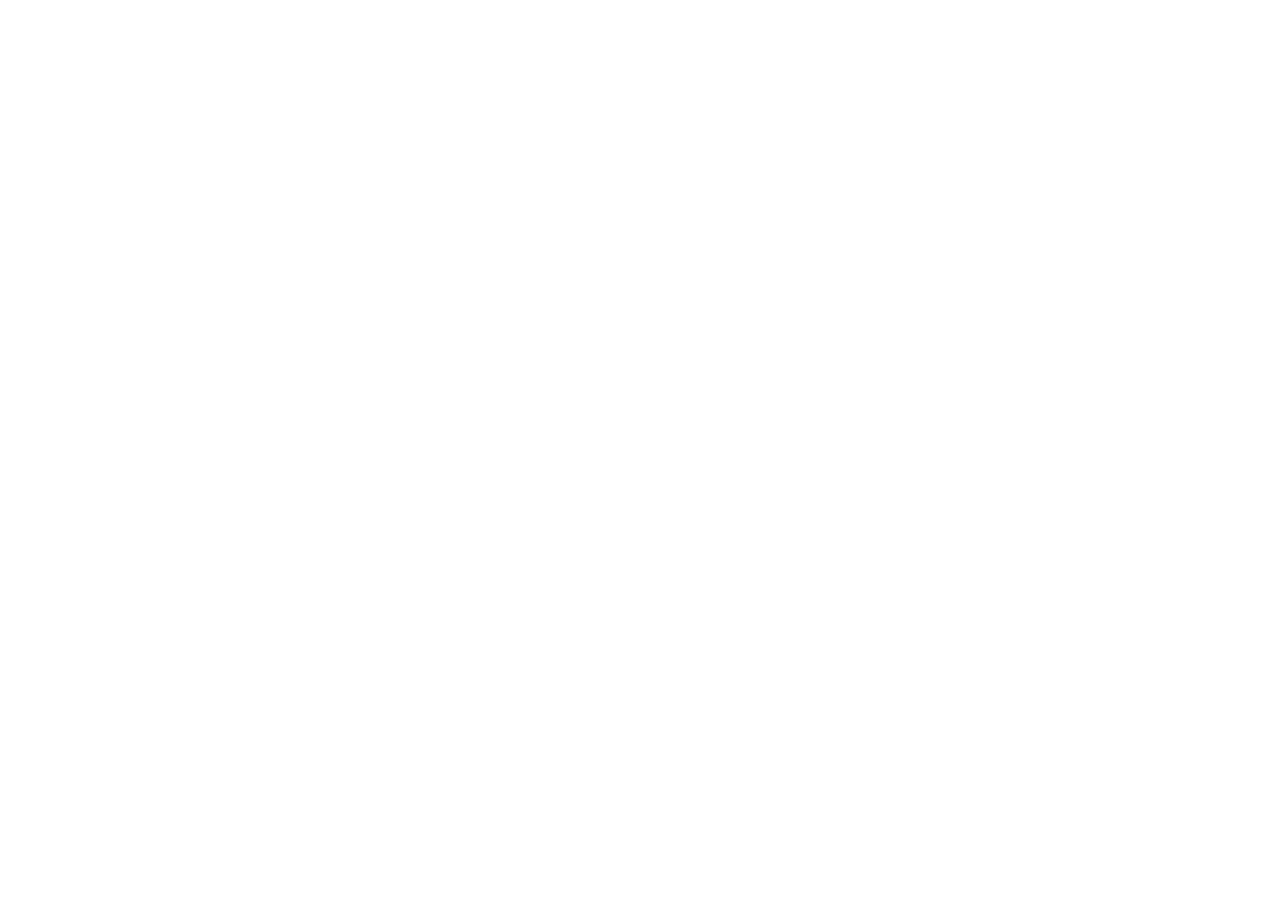
==== index.html @ ae2d4d87 "initial commit" ====
<!DOCTYPE html>
<html lang="en">
<head>
    <meta charset="UTF-8">
    <meta http-equiv="X-UA-Compatible" content="IE=edge">
    <meta name="viewport" content="width=device-width, initial-scale=1.0">
    <title>Taller Schumann</title>
</head>

<body>
    
</body>
</html>
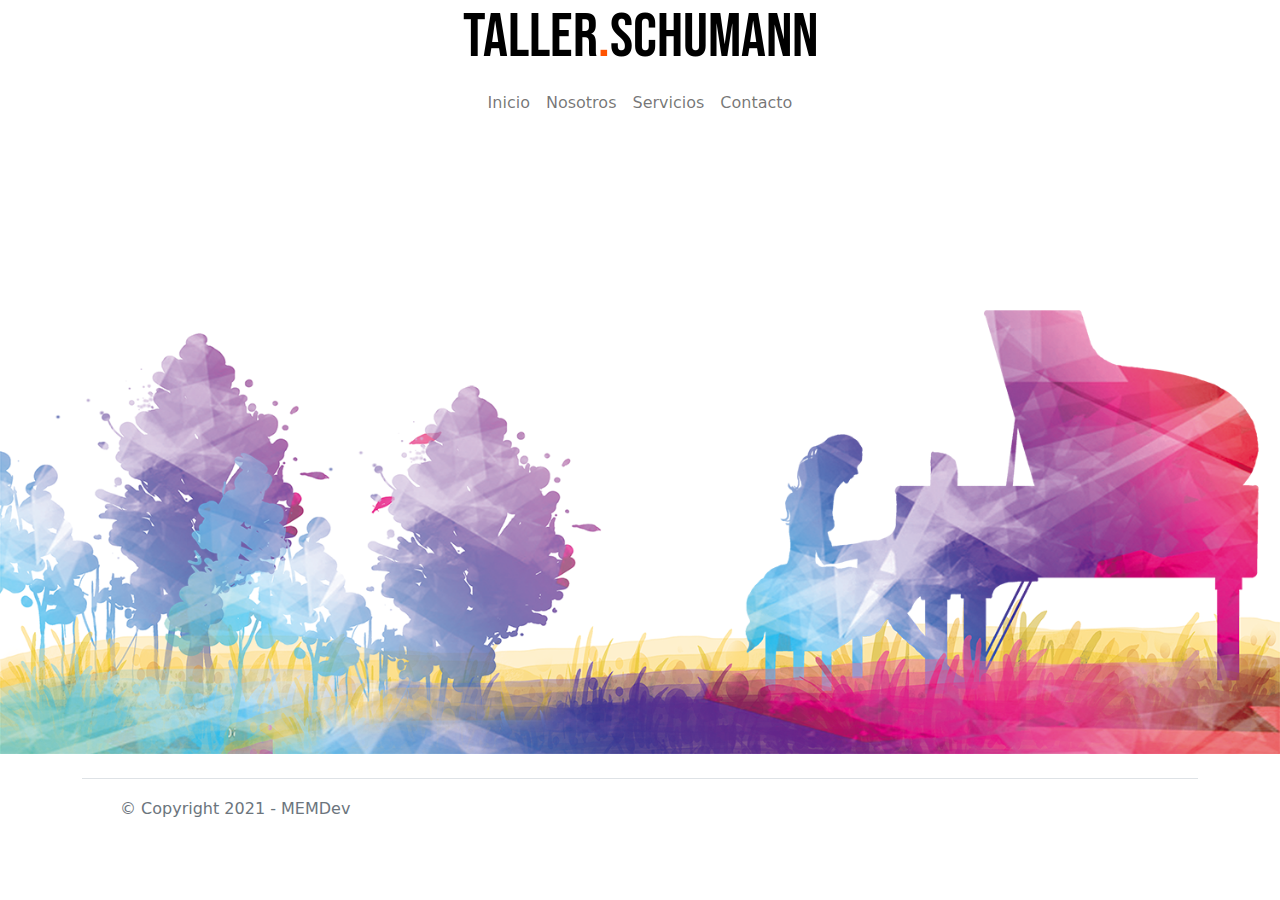
==== commit a6522b89: "añadidos varios archivos. maquetado el home." ====
--- a/index.html
+++ b/index.html
@@ -4,10 +4,76 @@
     <meta charset="UTF-8">
     <meta http-equiv="X-UA-Compatible" content="IE=edge">
     <meta name="viewport" content="width=device-width, initial-scale=1.0">
+
+    <!-- Bootstrap CSS -->
+    <link rel="stylesheet" href="bootstrap-5.1.3-dist/css/bootstrap.css">
+
+    <!-- Main CSS -->
+    <link rel="stylesheet" href="css/main.css">
+
+    <!-- Footers CSS -->
+    <link rel="stylesheet" href="css/footers.css">
+
+    <!-- Fonts -->
+    <link rel="preconnect" href="https://fonts.googleapis.com">
+    <link rel="preconnect" href="https://fonts.gstatic.com" crossorigin>
+    <link href="https://fonts.googleapis.com/css2?family=Bebas+Neue&family=Roboto:wght@300&display=swap" rel="stylesheet">
+
     <title>Taller Schumann</title>
 </head>
 
 <body>
-    
+    <!-- Logotipo -->
+    <div class="text-center">
+        <img src="public/img/logo.png" class="rounded" alt="taller-schumann">
+    </div>
+
+    <!-- Navbar -->
+    <nav class="navbar navbar-expand-md navbar-light bg-faded">
+        <ul class="navbar-nav mx-auto">
+          <li class="nav-item active text-center">
+            <a class="nav-link" href="#">Inicio<span class="sr-only"></span></a>
+          </li>
+          <li class="nav-item text-center">
+            <a class="nav-link" href="#">Nosotros</a>
+          </li>
+          <li class="nav-item text-center">
+            <a class="nav-link" href="pages/servicios.html">Servicios</a>
+          </li>
+          <li class="nav-item text-center">
+            <a class="nav-link" href="#">Contacto</a>
+          </li>
+        </ul>
+      </nav>
+
+    <!-- Fondo -->
+
+    <img src="public/img/piano-art.png" class="img-fluid" alt="...">
+
+    <!-- Footer -->
+    <div class="container">
+        <footer class="d-flex flex-wrap justify-content-between align-items-center py-3 my-4 border-top">
+          <div class="col-md-4 d-flex align-items-center">
+            <a href="/" class="mb-3 me-2 mb-md-0 text-muted text-decoration-none lh-1">
+              <svg class="bi" width="30" height="24"><use xlink:href="#bootstrap"/></svg>
+            </a>
+            <span class="text-muted">&copy; Copyright 2021 - MEMDev</span>
+          </div>
+      
+          <ul class="nav col-md-4 justify-content-end list-unstyled d-flex">
+            <li class="ms-3"><a class="text-muted" href="#"><svg class="bi" width="24" height="24"><use xlink:href="#twitter"/></svg></a></li>
+            <li class="ms-3"><a class="text-muted" href="#"><svg class="bi" width="24" height="24"><use xlink:href="#instagram"/></svg></a></li>
+            <li class="ms-3"><a class="text-muted" href="#"><svg class="bi" width="24" height="24"><use xlink:href="#facebook"/></svg></a></li>
+          </ul>
+        </footer>
+      </div>
+
+
+
+
+
+    <!-- Scripts -->
+    <script src="https://cdn.jsdelivr.net/npm/@popperjs/core@2.10.2/dist/umd/popper.min.js" integrity="sha384-7+zCNj/IqJ95wo16oMtfsKbZ9ccEh31eOz1HGyDuCQ6wgnyJNSYdrPa03rtR1zdB" crossorigin="anonymous"></script>
+    <script src="https://cdn.jsdelivr.net/npm/bootstrap@5.1.3/dist/js/bootstrap.min.js" integrity="sha384-QJHtvGhmr9XOIpI6YVutG+2QOK9T+ZnN4kzFN1RtK3zEFEIsxhlmWl5/YESvpZ13" crossorigin="anonymous"></script>
 </body>
 </html>--- a/css/main.css
+++ b/css/main.css
@@ -0,0 +1,2 @@
+font-family: 'Bebas Neue', cursive;
+font-family: 'Roboto', sans-serif;--- a/css/footers.css
+++ b/css/footers.css
@@ -0,0 +1,12 @@
+.b-example-divider {
+  height: 3rem;
+  background-color: rgba(0, 0, 0, .1);
+  border: solid rgba(0, 0, 0, .15);
+  border-width: 1px 0;
+  box-shadow: inset 0 .5em 1.5em rgba(0, 0, 0, .1), inset 0 .125em .5em rgba(0, 0, 0, .15);
+}
+
+.bi {
+  vertical-align: -.125em;
+  fill: currentColor;
+}
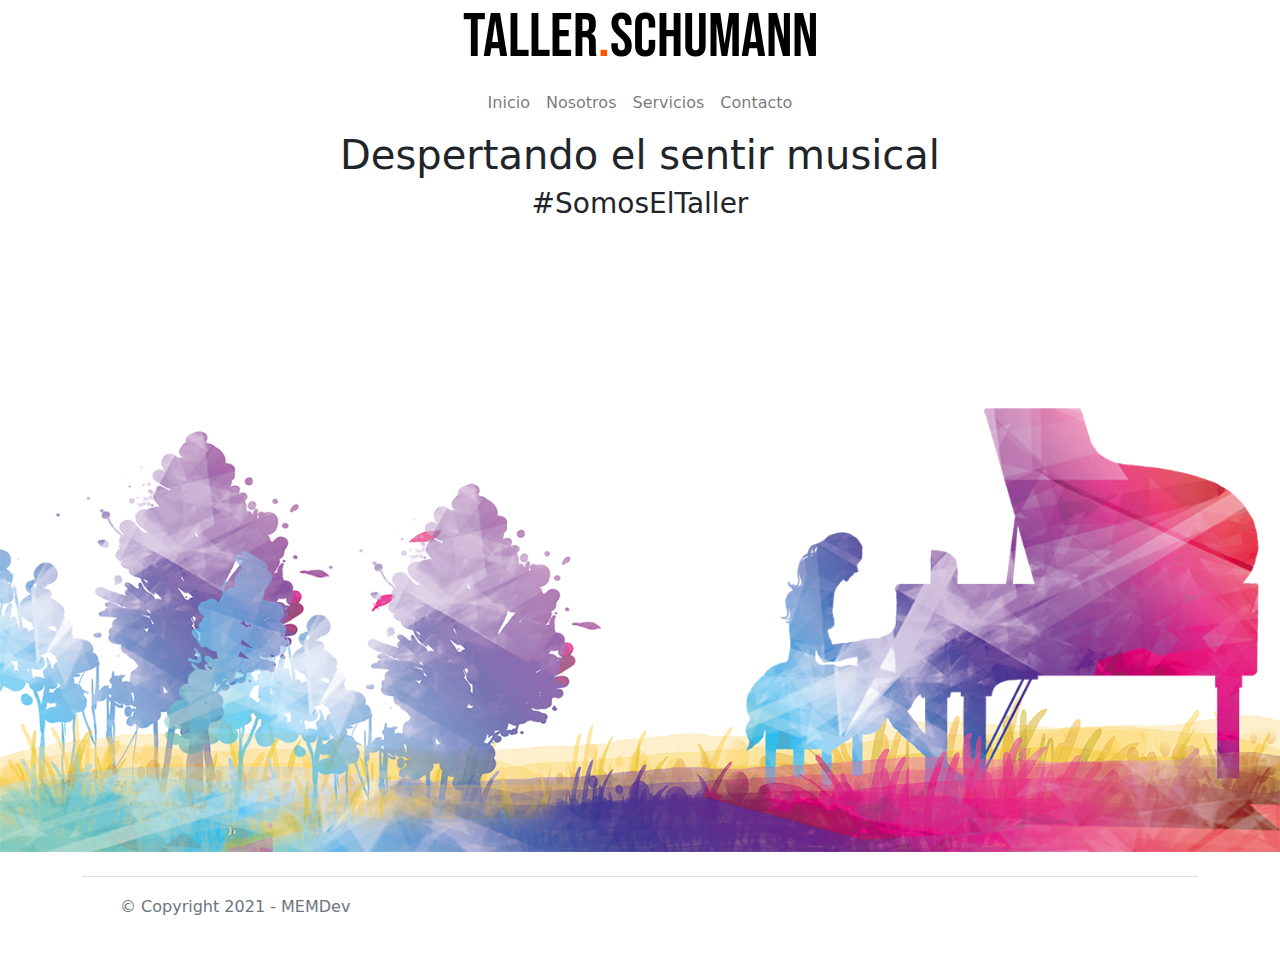
==== commit ada0f310: "punto anterior a agregar el formulario." ====
--- a/index.html
+++ b/index.html
@@ -32,10 +32,10 @@
     <nav class="navbar navbar-expand-md navbar-light bg-faded">
         <ul class="navbar-nav mx-auto">
           <li class="nav-item active text-center">
-            <a class="nav-link" href="#">Inicio<span class="sr-only"></span></a>
+            <a class="nav-link" href="index.html">Inicio<span class="sr-only"></span></a>
           </li>
           <li class="nav-item text-center">
-            <a class="nav-link" href="#">Nosotros</a>
+            <a class="nav-link" href="pages/nosotros.html">Nosotros</a>
           </li>
           <li class="nav-item text-center">
             <a class="nav-link" href="pages/servicios.html">Servicios</a>
@@ -46,9 +46,23 @@
         </ul>
       </nav>
 
+    
+    <main>
+        <!-- Titular -->
+    <h1 class="text-center">
+        Despertando el sentir musical
+    </h1>
+    <h3 class="text-center">
+        #SomosElTaller
+    </h3>
+
     <!-- Fondo -->
+    <img src="public/img/piano-art.png" class="img-fluid" alt="...">
 
-    <img src="public/img/piano-art.png" class="img-fluid" alt="...">
+    
+
+    </main>
+    
 
     <!-- Footer -->
     <div class="container">
